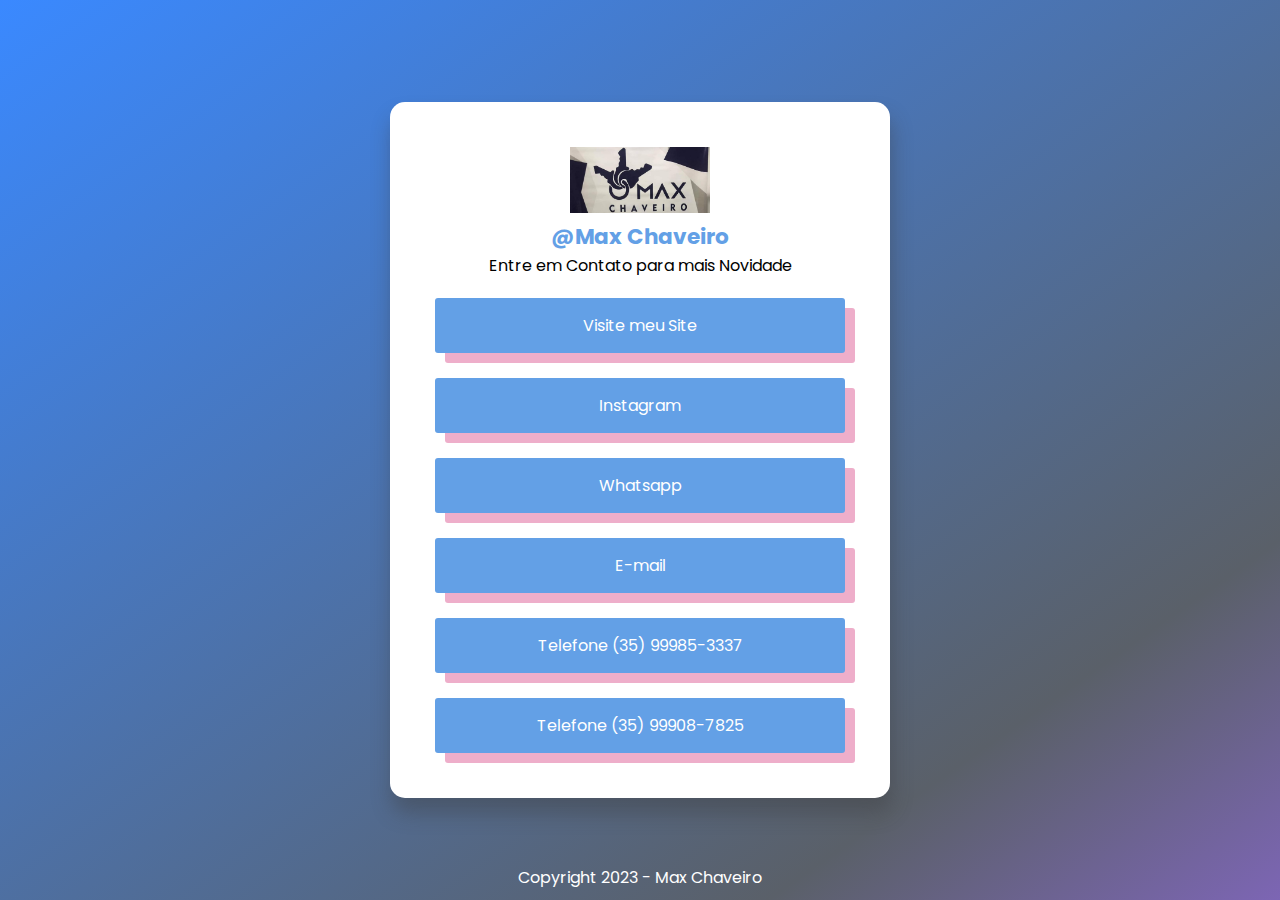
==== CardLinks/index.html @ 3b34a4d1 "Card de likes do Instagram" ====
<!DOCTYPE html>
<html lang="pt-BR">

<head>
    
    <meta charset="UTF-8">
    <meta http-equiv="X-UA-Compatible" content="IE=edge">
    <meta name="viewport" content="width=device-width, initial-scale=1.0">
    <link rel="shortcut icon" href="icon/log.jpg" type="image/x-icon">
    <link rel="stylesheet" href="style.css">
    <title>Max Chaveiro</title>
</head>

<body>
    <section>
        <header>
            <img src="icon/logo.jpg" alt="logo">
            <h3>@Max Chaveiro</h3>
            <p>Entre em Contato para mais Novidade</p>
        </header>
        <main>
            <a href="site/site_max_cahveiro/index.html">
                Visite meu Site
            </a>
            <a href="https://www.instagram.com/max_chaveiro/">
                Instagram
            </a>
            <a href="https://wa.me/5535999853337?text=Serviço%20de%20chaves%20,%20fechaduras%20e%20abertura%20de%20automóveis%20.%20"
            >Whatsapp</a>
            <a href="mailto:max.prestacao@gmail.com?subject=Servico de chaves, fechaduras e abertura de automoveis."> E-mail</a>
            <a href="tel:+5535999853337">Telefone (35) 99985-3337</a>
            <a href="tel:+5535999087825">Telefone (35) 99908-7825</a>

        </main>
    </section>
    <p class="footer">Copyright 2023 - Max Chaveiro</p>


</body>

</html>
---- CardLinks/style.css ----
@import url('https://fonts.googleapis.com/css2?family=Poppins:wght@400;500;600;700;900&display=swap');
*{
    margin: 0;
    padding: 0;
    box-sizing: border-box;
    font-family: 'Poppins', sans-serif;
}
body{
    display: flex;
    align-items: center;
    justify-content: center;
    height: 100vh;
    background-image: linear-gradient(to bottom right, #3a89ff 0%, #5a6069 40%,#9f6bff 60%,#aab4e0 100%);
    background-size: 200% 200%;
    animation: float 6s linear infinite alternate;
}
@keyframes float {
    from{background-position: 0 0 ;}
    to{background-position: 100% 100%;}
}
section{
    padding: 45px;
    background-color: #fff;
    width: 500px;
    border-radius: 15px;
    display: flex;
    align-items: center;
    justify-content: center;
    flex-direction: column;
    gap: 20px;
    text-align: center;
    box-shadow: 2px 15px 20px rgba(61,61,61,.4);
}
header img{
    width: 140px;
}
header h3{
    color: #63a0e6;
    font-size: 1.35rem;
}
main{
    display: flex;
    flex-direction: column;
    width: 100%;
    gap: 25px;
}


main a{
    background: #63a0e6;
    padding: 15px 0;
    text-decoration: none;
    color: #fff;
    border-radius: 3px;
    box-shadow: 10px 10px #eeaeca;
    transition: all .5s ease-in-out;
}
main a:hover{
    opacity: .85;
}
.footer{
    position: absolute;
    bottom: 10px;
    color: #fff;
    font-size: 1rem;
}
@media (max-width: 520px){
    section{
        width: 90%;
        padding: 30px;
    }
    header img{
        width: 100px;
    }
    header h3{
        font-size: 1.3rem;
    }
    main{
        gap: 15px;
    }
    main a{
        padding: 10px 0;
        box-shadow: 5px 5px #eeaeca;
    }
}
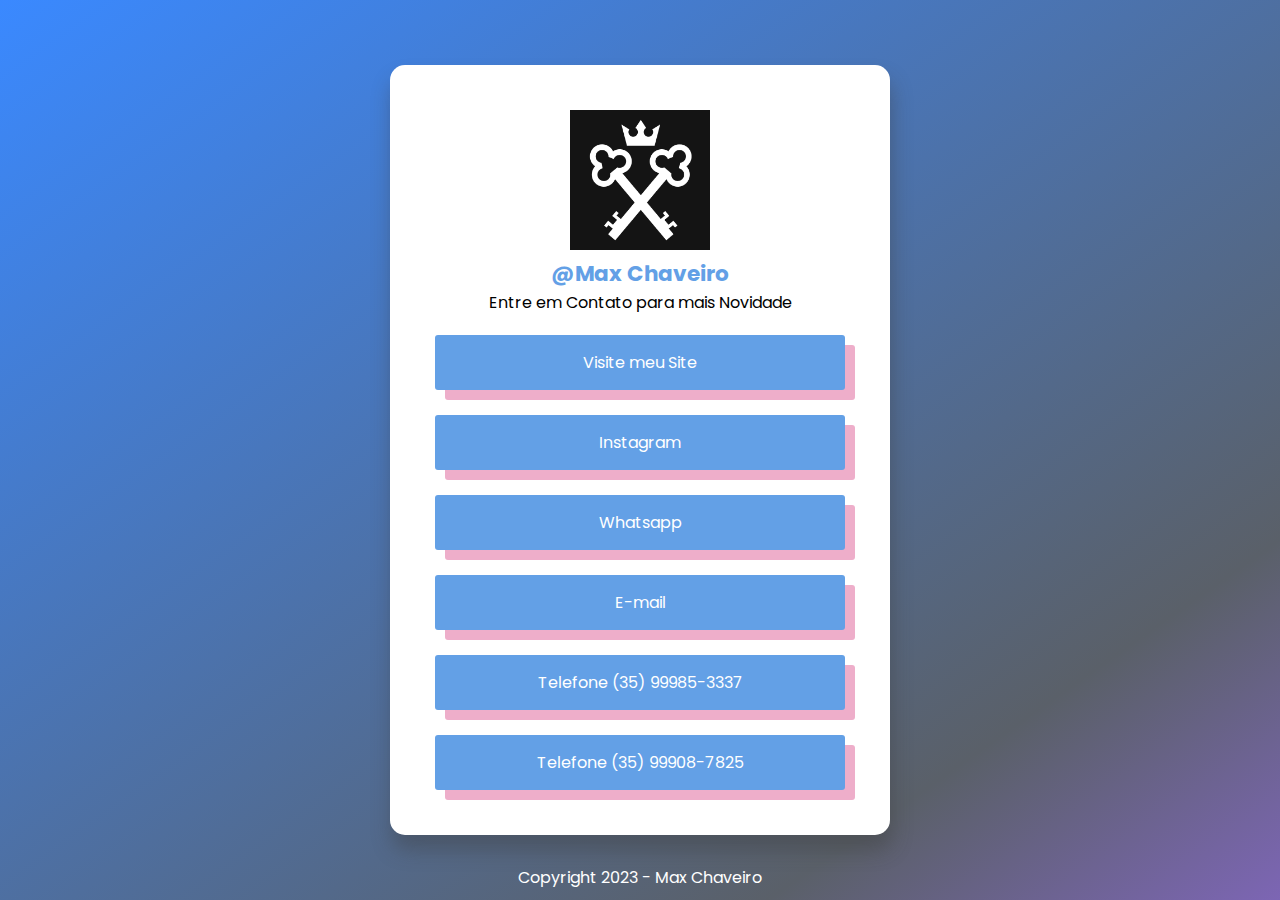
==== commit f256120c: "comint" ====
--- a/CardLinks/index.html
+++ b/CardLinks/index.html
@@ -6,7 +6,7 @@
     <meta charset="UTF-8">
     <meta http-equiv="X-UA-Compatible" content="IE=edge">
     <meta name="viewport" content="width=device-width, initial-scale=1.0">
-    <link rel="shortcut icon" href="icon/log.jpg" type="image/x-icon">
+    <link rel="shortcut icon" href="icon/logo.png" type="image/x-icon">
     <link rel="stylesheet" href="style.css">
     <title>Max Chaveiro</title>
 </head>
@@ -14,7 +14,7 @@
 <body>
     <section>
         <header>
-            <img src="icon/logo.jpg" alt="logo">
+            <img src="icon/logo.png" alt="logo">
             <h3>@Max Chaveiro</h3>
             <p>Entre em Contato para mais Novidade</p>
         </header>
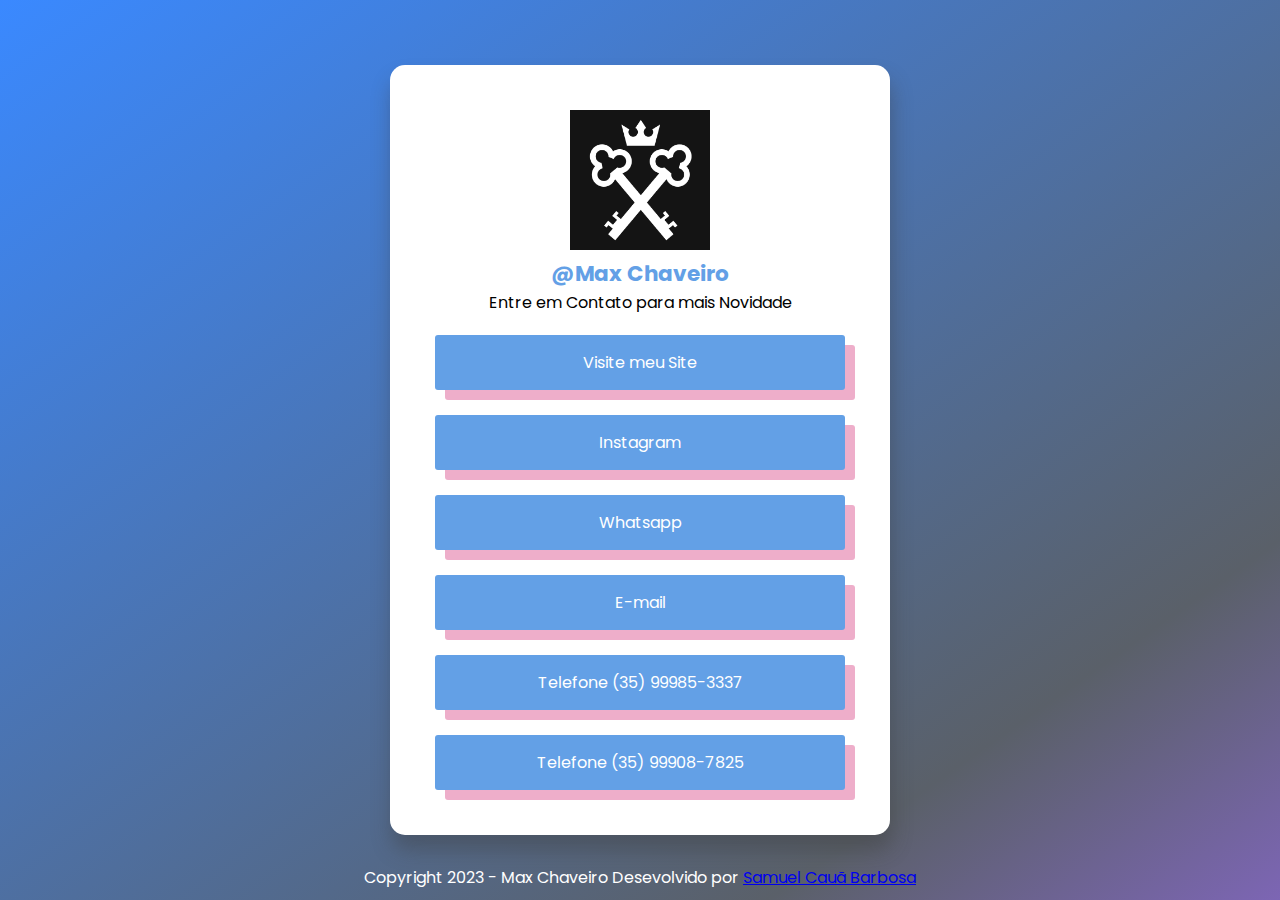
==== commit 12eff178: "att de desenvolvedor" ====
--- a/CardLinks/index.html
+++ b/CardLinks/index.html
@@ -32,8 +32,14 @@
             <a href="tel:+5535999087825">Telefone (35) 99908-7825</a>
 
         </main>
+        
     </section>
-    <p class="footer">Copyright 2023 - Max Chaveiro</p>
+    <p class="footer">Copyright 2023 - Max Chaveiro
+        Desevolvido por 
+        <a href="https://www.instagram.com/samuelbarbosasl/">
+                Samuel Cauã Barbosa
+        </a>
+    </p>
 
 
 </body>
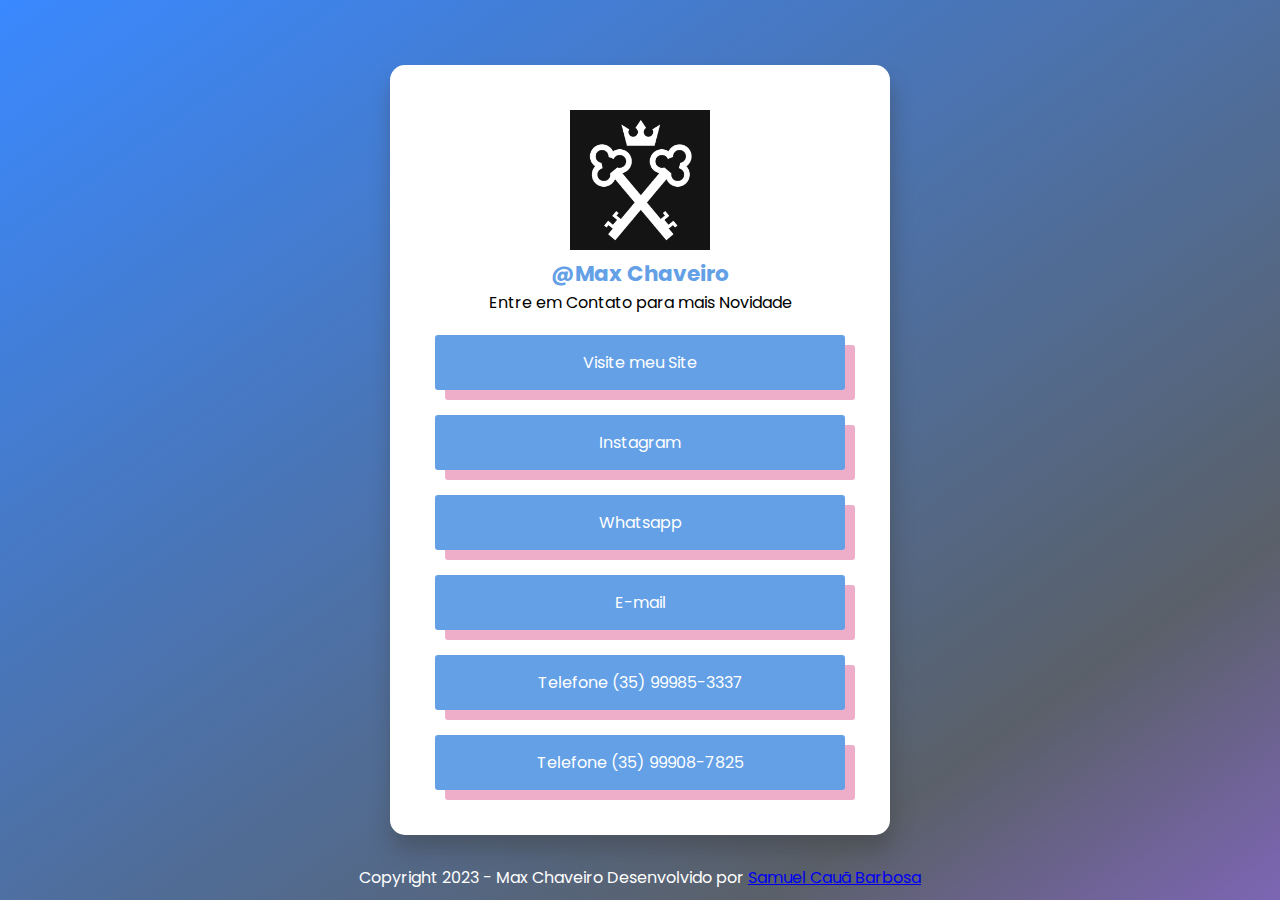
==== commit 22e55322: "att" ====
--- a/CardLinks/index.html
+++ b/CardLinks/index.html
@@ -35,7 +35,7 @@
         
     </section>
     <p class="footer">Copyright 2023 - Max Chaveiro
-        Desevolvido por 
+        Desenvolvido por 
         <a href="https://www.instagram.com/samuelbarbosasl/">
                 Samuel Cauã Barbosa
         </a>
